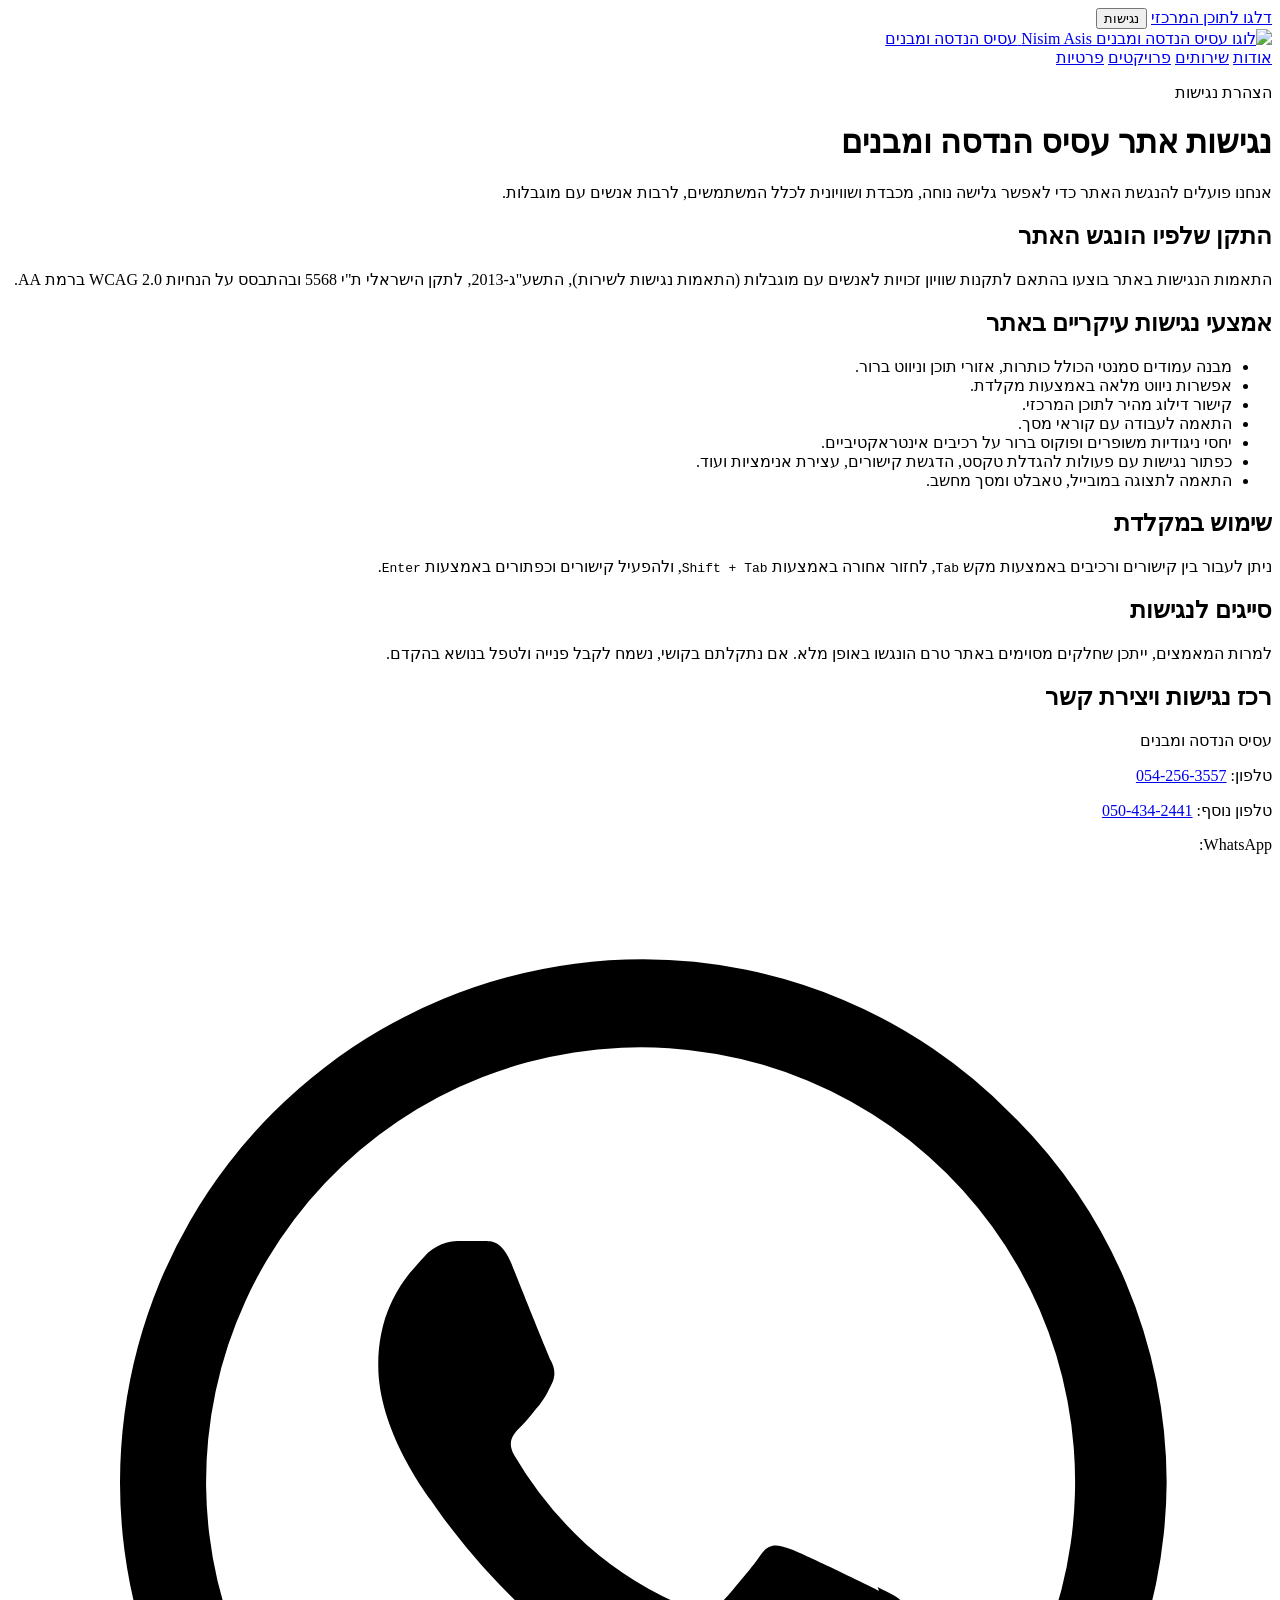
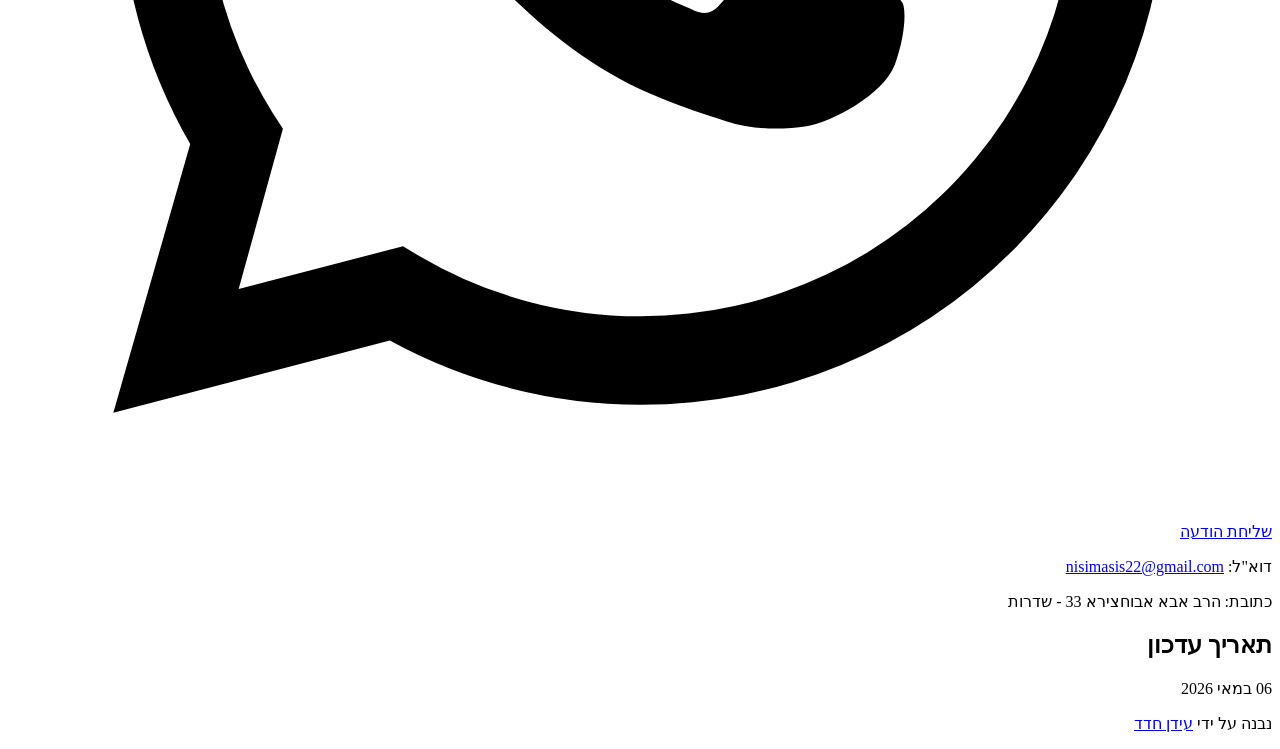
==== accessibility.html @ 6e7ffae8 "Add logo favicon for browser tabs and search results" ====
<!doctype html>
<html lang="he" dir="rtl">
  <head>
    <meta charset="UTF-8" />
    <link rel="icon" type="image/png" sizes="400x400" href="favicon.png" />
    <meta name="viewport" content="width=device-width, initial-scale=1.0" />
    <title>הצהרת נגישות | עסיס הנדסה ומבנים</title>
    <meta
      name="description"
      content="הצהרת הנגישות של אתר עסיס הנדסה ומבנים בהתאם לתקן הישראלי ת״י 5568 והנחיות WCAG."
    />
    <link rel="preconnect" href="https://fonts.googleapis.com" />
    <link rel="preconnect" href="https://fonts.gstatic.com" crossorigin />
    <link
      href="https://fonts.googleapis.com/css2?family=Heebo:wght@300;400;500;700;800&family=Manrope:wght@500;700;800&display=swap"
      rel="stylesheet"
    />
    <link rel="stylesheet" href="styles.css" />
    <script>
      if ("scrollRestoration" in history) {
        history.scrollRestoration = "manual";
      }
      window.scrollTo(0, 0);
    </script>
  </head>
  <body class="legal-page-body">
    <a class="skip-link" href="#main-content">דלגו לתוכן המרכזי</a>

    <button
      class="accessibility-toggle"
      id="accessibility-toggle"
      type="button"
      aria-haspopup="dialog"
      aria-controls="accessibility-panel"
      aria-expanded="false"
    >
      נגישות
    </button>

    <aside
      class="cookie-banner"
      id="cookie-banner"
      role="dialog"
      aria-modal="false"
      aria-labelledby="cookie-banner-title"
      hidden
    >
      <div class="cookie-banner__content">
        <p class="cookie-banner__eyebrow">Cookies</p>
        <h2 id="cookie-banner-title">האתר משתמש בקובצי Cookies</h2>
        <p>
          אנו משתמשים בקובצי Cookies לצורך תפעול תקין של האתר, שמירת העדפות
          משתמש והצגת רכיבים חיצוניים. המשך השימוש מחייב אישור.
        </p>
        <div class="cookie-banner__actions">
          <button class="button button--primary cookie-banner__button" id="cookie-accept" type="button">
            מאשר/ת Cookies
          </button>
          <a class="cookie-banner__link" href="privacy.html">למדיניות הפרטיות</a>
        </div>
      </div>
    </aside>

    <aside
      class="accessibility-panel"
      id="accessibility-panel"
      role="dialog"
      aria-modal="false"
      aria-labelledby="accessibility-title"
      hidden
    >
      <div class="accessibility-panel__header">
        <h2 id="accessibility-title">התאמות נגישות</h2>
        <button class="accessibility-panel__close" id="close-panel" type="button" aria-label="סגירת חלון נגישות">
          ×
        </button>
      </div>
      <p class="accessibility-panel__text">
        ניתן להתאים את התצוגה והקריאה באתר לפי הצורך.
      </p>
      <div class="accessibility-actions">
        <button type="button" data-action="increase-text">הגדלת טקסט</button>
        <button type="button" data-action="decrease-text">הקטנת טקסט</button>
        <button type="button" data-action="toggle-contrast">ניגודיות גבוהה</button>
        <button type="button" data-action="toggle-readable-font">פונט קריא</button>
        <button type="button" data-action="toggle-underline-links">הדגשת קישורים</button>
        <button type="button" data-action="toggle-stop-motion">עצירת אנימציות</button>
        <button type="button" data-action="reset-accessibility">איפוס</button>
      </div>
    </aside>

    <header class="site-header site-header--solid">
      <div class="container site-header__inner">
        <a class="brand" href="index.html">
          <img class="brand__logo" src="assets/logo.png" alt="לוגו עסיס הנדסה ומבנים" />
          <span>
            <span class="brand__eyebrow">Nisim Asis</span>
            <span class="brand__title">עסיס הנדסה ומבנים</span>
          </span>
        </a>
        <nav class="main-nav" aria-label="ניווט ראשי">
          <a href="index.html#about">אודות</a>
          <a href="index.html#services">שירותים</a>
          <a href="index.html#projects">פרויקטים</a>
          <a href="privacy.html">פרטיות</a>
        </nav>
      </div>
    </header>

    <main class="legal-page" id="main-content">
      <div class="container legal-page__inner">
        <p class="section-tag">הצהרת נגישות</p>
        <h1>נגישות אתר עסיס הנדסה ומבנים</h1>
        <p>
          אנחנו פועלים להנגשת האתר כדי לאפשר גלישה נוחה, מכבדת ושוויונית לכלל
          המשתמשים, לרבות אנשים עם מוגבלות.
        </p>

        <section>
          <h2>התקן שלפיו הונגש האתר</h2>
          <p>
            התאמות הנגישות באתר בוצעו בהתאם לתקנות שוויון זכויות לאנשים עם
            מוגבלות (התאמות נגישות לשירות), התשע"ג-2013, לתקן הישראלי ת"י 5568
            ובהתבסס על הנחיות WCAG 2.0 ברמת AA.
          </p>
        </section>

        <section>
          <h2>אמצעי נגישות עיקריים באתר</h2>
          <ul>
            <li>מבנה עמודים סמנטי הכולל כותרות, אזורי תוכן וניווט ברור.</li>
            <li>אפשרות ניווט מלאה באמצעות מקלדת.</li>
            <li>קישור דילוג מהיר לתוכן המרכזי.</li>
            <li>התאמה לעבודה עם קוראי מסך.</li>
            <li>יחסי ניגודיות משופרים ופוקוס ברור על רכיבים אינטראקטיביים.</li>
            <li>כפתור נגישות עם פעולות להגדלת טקסט, הדגשת קישורים, עצירת אנימציות ועוד.</li>
            <li>התאמה לתצוגה במובייל, טאבלט ומסך מחשב.</li>
          </ul>
        </section>

        <section>
          <h2>שימוש במקלדת</h2>
          <p>
            ניתן לעבור בין קישורים ורכיבים באמצעות מקש <kbd>Tab</kbd>, לחזור
            אחורה באמצעות <kbd>Shift + Tab</kbd>, ולהפעיל קישורים וכפתורים
            באמצעות <kbd>Enter</kbd>.
          </p>
        </section>

        <section>
          <h2>סייגים לנגישות</h2>
          <p>
            למרות המאמצים, ייתכן שחלקים מסוימים באתר טרם הונגשו באופן מלא. אם
            נתקלתם בקושי, נשמח לקבל פנייה ולטפל בנושא בהקדם.
          </p>
        </section>

        <section>
          <h2>רכז נגישות ויצירת קשר</h2>
          <p>עסיס הנדסה ומבנים</p>
          <p>טלפון: <a href="tel:0542563557">054-256-3557</a></p>
          <p>טלפון נוסף: <a href="tel:0504342441">050-434-2441</a></p>
          <p>
            WhatsApp:
            <a class="whatsapp-link" href="https://wa.me/972542563557" target="_blank" rel="noopener noreferrer">
              <span class="whatsapp-link__icon" aria-hidden="true">
                <svg viewBox="0 0 24 24" focusable="false">
                  <path d="M19.05 4.94A9.8 9.8 0 0 0 12.06 2a9.93 9.93 0 0 0-8.6 14.9L2 22l5.25-1.37a9.92 9.92 0 0 0 4.76 1.22h.01A9.99 9.99 0 0 0 22 11.93a9.83 9.83 0 0 0-2.95-6.99Zm-7.03 15.23h-.01a8.26 8.26 0 0 1-4.21-1.15l-.3-.18-3.12.81.84-3.04-.2-.31a8.25 8.25 0 1 1 7 3.87Zm4.52-6.18c-.25-.13-1.47-.72-1.7-.8s-.39-.12-.55.12-.64.8-.79.96-.29.19-.54.06a6.74 6.74 0 0 1-1.98-1.22 7.38 7.38 0 0 1-1.37-1.7c-.14-.25-.02-.39.11-.52.11-.11.25-.29.37-.43.12-.15.16-.25.24-.41.08-.17.04-.31-.02-.43s-.55-1.34-.75-1.84c-.2-.48-.41-.42-.55-.43h-.47c-.17 0-.43.06-.65.31s-.86.84-.86 2.05.88 2.39 1 2.56 1.72 2.62 4.18 3.68c.59.25 1.05.4 1.41.51.59.19 1.12.16 1.54.1.47-.07 1.47-.6 1.68-1.17.21-.58.21-1.08.14-1.18-.06-.1-.22-.16-.47-.29Z" />
                </svg>
              </span>
              <span>שליחת הודעה</span>
            </a>
          </p>
          <p>
            דוא"ל:
            <a href="mailto:nisimasis22@gmail.com">nisimasis22@gmail.com</a>
          </p>
          <p>כתובת: הרב אבא אבוחצירא 33 - שדרות</p>
        </section>

        <section>
          <h2>תאריך עדכון</h2>
          <p>06 במאי 2026</p>
        </section>
        <p class="site-credit">
          נבנה על ידי
          <a href="https://www.instagram.com/idan.hadad/" target="_blank" rel="noopener noreferrer">עידן חדד</a>
        </p>
      </div>
    </main>
    <script src="script.js" defer></script>
  </body>
</html>
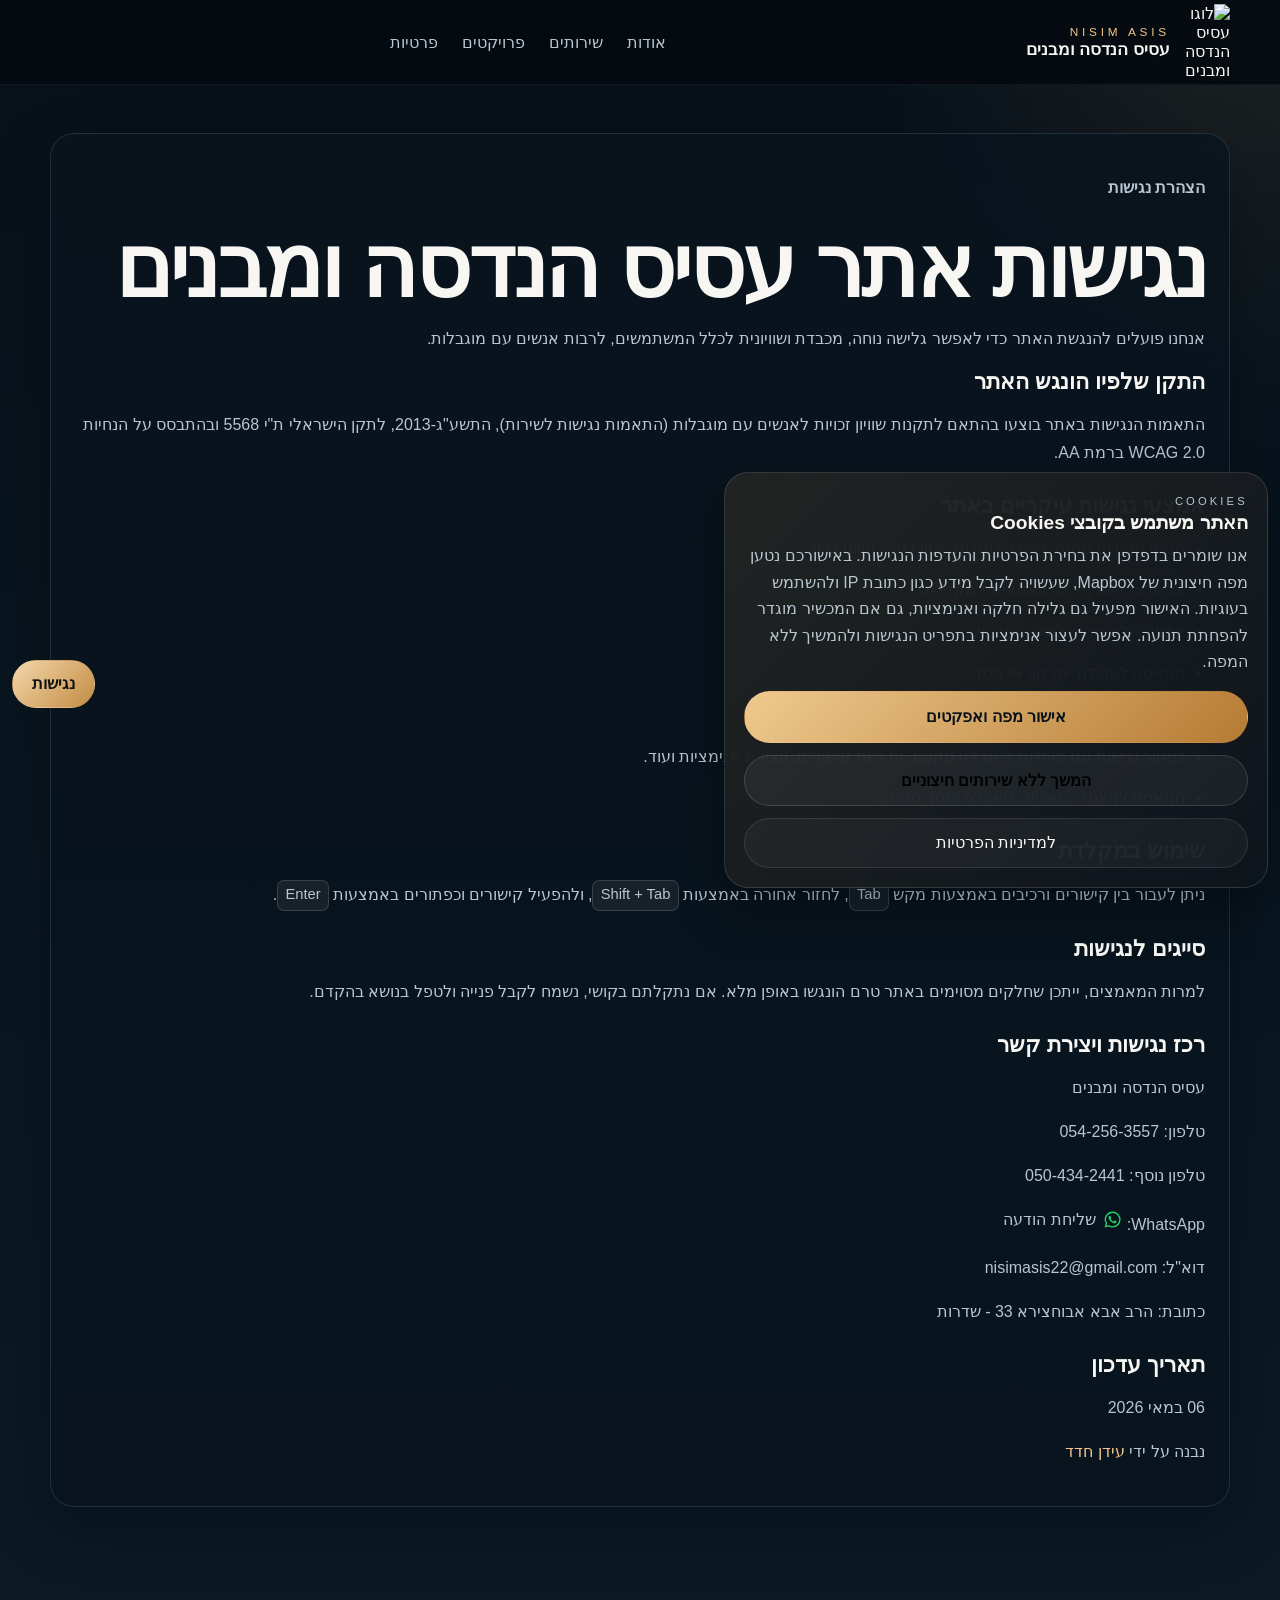
==== commit a0e69d7e: "Refine mobile layout, animations, and privacy consent" ====
--- a/accessibility.html
+++ b/accessibility.html
@@ -49,12 +49,17 @@
         <p class="cookie-banner__eyebrow">Cookies</p>
         <h2 id="cookie-banner-title">האתר משתמש בקובצי Cookies</h2>
         <p>
-          אנו משתמשים בקובצי Cookies לצורך תפעול תקין של האתר, שמירת העדפות
-          משתמש והצגת רכיבים חיצוניים. המשך השימוש מחייב אישור.
+          אנו שומרים בדפדפן את בחירת הפרטיות והעדפות הנגישות. באישורכם נטען
+          מפה חיצונית של Mapbox, שעשויה לקבל מידע כגון כתובת IP ולהשתמש בעוגיות.
+          האישור מפעיל גם גלילה חלקה ואנימציות, גם אם המכשיר מוגדר להפחתת תנועה.
+          אפשר לעצור אנימציות בתפריט הנגישות ולהמשיך ללא המפה.
         </p>
         <div class="cookie-banner__actions">
           <button class="button button--primary cookie-banner__button" id="cookie-accept" type="button">
-            מאשר/ת Cookies
+            אישור מפה ואפקטים
+          </button>
+          <button class="button button--ghost cookie-banner__button" id="cookie-reject" type="button">
+            המשך ללא שירותים חיצוניים
           </button>
           <a class="cookie-banner__link" href="privacy.html">למדיניות הפרטיות</a>
         </div>
@@ -86,6 +91,7 @@
         <button type="button" data-action="toggle-underline-links">הדגשת קישורים</button>
         <button type="button" data-action="toggle-stop-motion">עצירת אנימציות</button>
         <button type="button" data-action="reset-accessibility">איפוס</button>
+        <button type="button" data-cookie-settings>הגדרות פרטיות ועוגיות</button>
       </div>
     </aside>
 
--- a/styles.css
+++ b/styles.css
@@ -0,0 +1,1835 @@
+:root {
+  --bg: #071019;
+  --bg-deep: #03070c;
+  --surface: rgba(9, 20, 30, 0.82);
+  --surface-strong: rgba(10, 22, 33, 0.94);
+  --surface-soft: rgba(255, 255, 255, 0.05);
+  --line: rgba(181, 211, 232, 0.14);
+  --line-strong: rgba(255, 255, 255, 0.12);
+  --text: #f7f6f2;
+  --muted: #b9c6cf;
+  --accent: #d2a566;
+  --accent-strong: #f1c58c;
+  --accent-soft: rgba(210, 165, 102, 0.16);
+  --shadow: 0 22px 60px rgba(0, 0, 0, 0.28);
+  --radius-lg: 32px;
+  --radius-md: 22px;
+  --container: min(1180px, calc(100% - 1.5rem));
+  --font-size-base: 100%;
+  --header-height: 5.25rem;
+}
+
+*,
+*::before,
+*::after {
+  box-sizing: border-box;
+}
+
+html {
+  font-size: var(--font-size-base);
+  -webkit-text-size-adjust: 100%;
+}
+
+html.motion-enabled {
+  scroll-behavior: smooth;
+}
+
+section[id], main[id] {
+  scroll-margin-top: calc(var(--header-height) + 1rem);
+}
+
+body {
+  margin: 0;
+  min-height: 100vh;
+  overflow-x: hidden;
+  font-family: "Heebo", sans-serif;
+  color: var(--text);
+  background:
+    radial-gradient(circle at 18% 16%, rgba(241, 197, 140, 0.16), transparent 18rem),
+    radial-gradient(circle at 84% 10%, rgba(76, 126, 163, 0.18), transparent 20rem),
+    linear-gradient(180deg, #08131d 0%, #060d15 48%, #04090f 100%);
+  text-rendering: optimizeLegibility;
+  -webkit-font-smoothing: antialiased;
+  touch-action: manipulation;
+}
+
+body.nav-open {
+  overflow: hidden;
+}
+
+body.cookie-banner-open .accessibility-toggle {
+  bottom: 12rem;
+}
+
+body.accessibility-high-contrast {
+  --surface: rgba(0, 0, 0, 0.98);
+  --surface-strong: rgba(0, 0, 0, 0.98);
+  --surface-soft: rgba(255, 255, 255, 0.08);
+  --line: rgba(255, 255, 255, 0.34);
+  --line-strong: rgba(255, 255, 255, 0.5);
+  --text: #fff;
+  --muted: #fff;
+  --accent: #ffd84d;
+  --accent-strong: #ffe992;
+  background: #000;
+}
+
+body.accessibility-readable-font {
+  font-family: Arial, sans-serif;
+}
+
+body.accessibility-underline-links a {
+  text-decoration: underline !important;
+}
+
+body.accessibility-stop-motion *,
+body.accessibility-stop-motion *::before,
+body.accessibility-stop-motion *::after {
+  animation: none !important;
+  transition: none !important;
+  scroll-behavior: auto !important;
+}
+
+a {
+  color: inherit;
+  text-decoration: none;
+}
+
+button,
+input,
+textarea,
+select {
+  font: inherit;
+}
+
+img {
+  max-width: 100%;
+}
+
+kbd {
+  display: inline-block;
+  padding: 0.1rem 0.45rem;
+  border-radius: 0.45rem;
+  border: 1px solid rgba(255, 255, 255, 0.14);
+  background: rgba(255, 255, 255, 0.06);
+  font-family: "Manrope", sans-serif;
+  font-size: 0.92em;
+}
+
+a:focus-visible,
+button:focus-visible {
+  outline: 3px solid var(--accent);
+  outline-offset: 4px;
+}
+
+.container {
+  width: var(--container);
+  margin: 0 auto;
+}
+
+.skip-link {
+  position: absolute;
+  top: 1rem;
+  right: 1rem;
+  z-index: 70;
+  padding: 0.65rem 1rem;
+  border-radius: 999px;
+  color: #000;
+  background: #fff;
+  transform: translateY(-200%);
+}
+
+.skip-link:focus {
+  transform: translateY(0);
+}
+
+.intro-screen {
+  position: fixed;
+  inset: 0;
+  z-index: 60;
+  display: grid;
+  place-items: center;
+  padding: 1.5rem;
+  background:
+    radial-gradient(circle at center, rgba(210, 165, 102, 0.18), transparent 18rem),
+    linear-gradient(180deg, rgba(2, 6, 10, 0.92), rgba(2, 6, 10, 1));
+  transition: opacity 0.28s ease, visibility 0.28s ease;
+}
+
+.intro-screen.is-hidden {
+  opacity: 0;
+  visibility: hidden;
+}
+
+.intro-screen__content {
+  text-align: center;
+}
+
+.intro-screen__logo {
+  width: min(10rem, 34vw);
+  margin-bottom: 1rem;
+}
+
+.intro-screen__eyebrow,
+.brand__eyebrow,
+.section-tag,
+.cinematic-card__label,
+.about__panel-label {
+  display: inline-block;
+  font-family: "Manrope", sans-serif;
+  font-size: 0.74rem;
+  letter-spacing: 0.32em;
+  text-transform: uppercase;
+  color: var(--accent-strong);
+}
+
+.section-tag,
+.about .section-tag,
+.about__panel-label,
+.about .about__panel-label,
+.cinematic-card__label {
+  font-family: "Heebo", sans-serif;
+  font-size: clamp(1.35rem, 2.4vw, 1.8rem);
+  font-weight: 700;
+  line-height: 1.3;
+  letter-spacing: normal;
+}
+
+.intro-screen__title {
+  margin: 1rem 0 0.45rem;
+  font-size: clamp(2.8rem, 12vw, 5.6rem);
+  line-height: 0.92;
+}
+
+.intro-screen__subtitle {
+  margin: 0;
+  color: var(--muted);
+}
+
+.site-shell {
+  position: relative;
+  isolation: isolate;
+  opacity: 0;
+  transition: opacity 0.28s ease;
+}
+
+.site-shell::before,
+.site-shell::after {
+  content: "";
+  position: absolute;
+  pointer-events: none;
+  z-index: -1;
+}
+
+.site-shell::before {
+  inset: 0 auto auto 0;
+  width: min(42rem, 72vw);
+  height: 42rem;
+  background: radial-gradient(circle, rgba(210, 165, 102, 0.08), transparent 68%);
+}
+
+.site-shell::after {
+  top: 30rem;
+  left: 0;
+  right: 0;
+  height: 42rem;
+  background: linear-gradient(180deg, transparent, rgba(255, 255, 255, 0.02), transparent);
+}
+
+.site-shell.is-ready {
+  opacity: 1;
+}
+
+.site-header {
+  position: sticky;
+  top: 0;
+  z-index: 40;
+  min-height: var(--header-height);
+  background: rgba(4, 10, 15, 0.88);
+  border-bottom: 1px solid rgba(255, 255, 255, 0.05);
+}
+
+.site-header__inner {
+  display: grid;
+  grid-template-columns: minmax(0, 1fr) auto auto;
+  align-items: center;
+  gap: 0.75rem;
+  min-height: var(--header-height);
+}
+
+.brand {
+  display: inline-flex;
+  align-items: center;
+  gap: 0.75rem;
+  min-width: 0;
+}
+
+.brand__logo {
+  width: 3rem;
+  height: auto;
+  flex-shrink: 0;
+}
+
+.brand span {
+  display: block;
+  min-width: 0;
+}
+
+.brand__title {
+  display: block;
+  font-size: 1.05rem;
+  font-weight: 800;
+  white-space: nowrap;
+  overflow: hidden;
+  text-overflow: ellipsis;
+}
+
+.main-nav {
+  position: fixed;
+  inset: var(--header-height) 0 auto 0;
+  display: grid;
+  gap: 0.5rem;
+  padding: 1rem 0.75rem 1.25rem;
+  background: rgba(3, 8, 13, 0.96);
+  border-bottom: 1px solid rgba(255, 255, 255, 0.08);
+  opacity: 0;
+  visibility: hidden;
+  transform: translateY(-0.75rem);
+  transition: opacity 0.22s ease, transform 0.22s ease, visibility 0.22s ease;
+}
+
+.main-nav.is-open {
+  opacity: 1;
+  visibility: visible;
+  transform: translateY(0);
+}
+
+.main-nav a,
+.footer-nav a {
+  color: var(--muted);
+}
+
+.main-nav a {
+  padding: 0.95rem 1rem;
+  border-radius: 16px;
+  background: rgba(255, 255, 255, 0.03);
+  border: 1px solid rgba(255, 255, 255, 0.05);
+}
+
+.nav-toggle,
+.call-chip,
+.button,
+.accessibility-toggle,
+.accessibility-actions button {
+  border-radius: 999px;
+  border: 1px solid transparent;
+}
+
+.nav-toggle {
+  display: inline-flex;
+  align-items: center;
+  justify-content: center;
+  width: 2.85rem;
+  height: 2.85rem;
+  padding: 0;
+  background: rgba(255, 255, 255, 0.05);
+  border-color: rgba(255, 255, 255, 0.08);
+  color: var(--text);
+}
+
+.nav-toggle__lines,
+.nav-toggle__lines::before,
+.nav-toggle__lines::after {
+  display: block;
+  width: 1rem;
+  height: 2px;
+  border-radius: 999px;
+  background: currentColor;
+  transition: transform 0.2s ease, opacity 0.2s ease;
+  content: "";
+}
+
+.nav-toggle__lines {
+  position: relative;
+}
+
+.nav-toggle__lines::before {
+  position: absolute;
+  transform: translateY(-0.35rem);
+}
+
+.nav-toggle__lines::after {
+  position: absolute;
+  transform: translateY(0.35rem);
+}
+
+.nav-toggle[aria-expanded="true"] .nav-toggle__lines {
+  background: transparent;
+}
+
+.nav-toggle[aria-expanded="true"] .nav-toggle__lines::before {
+  transform: rotate(45deg);
+}
+
+.nav-toggle[aria-expanded="true"] .nav-toggle__lines::after {
+  transform: rotate(-45deg);
+}
+
+.call-chip {
+  display: inline-flex;
+  align-items: center;
+  justify-content: center;
+  min-height: 2.85rem;
+  padding: 0.78rem 1rem;
+  background: rgba(255, 255, 255, 0.06);
+  border-color: rgba(255, 255, 255, 0.1);
+  font-weight: 700;
+  white-space: nowrap;
+}
+
+.call-chip__icon {
+  display: none;
+}
+
+.hero {
+  position: relative;
+  padding: clamp(1.5rem, 4vw, 2.75rem) 0 2.5rem;
+  overflow: clip;
+}
+
+.hero__backdrop,
+.hero__ambient {
+  position: absolute;
+  inset: 0;
+  pointer-events: none;
+}
+
+.hero__backdrop {
+  background:
+    linear-gradient(90deg, rgba(3, 9, 14, 0.94) 6%, rgba(3, 9, 14, 0.72) 46%, rgba(3, 9, 14, 0.92) 100%),
+    url("assets/banner-web1.png") center/cover no-repeat;
+  transform: scale(1.02);
+}
+
+.hero__ambient {
+  background:
+    radial-gradient(circle at 18% 28%, rgba(210, 165, 102, 0.22), transparent 18rem),
+    radial-gradient(circle at 74% 24%, rgba(87, 143, 182, 0.16), transparent 20rem);
+  opacity: 0.9;
+}
+
+.hero__grid,
+.about__grid,
+.contact__grid {
+  position: relative;
+  display: grid;
+  grid-template-columns: 1fr;
+  gap: 1rem;
+  align-items: center;
+}
+
+.hero__content,
+.hero__card,
+.hero__figure {
+  position: relative;
+  z-index: 1;
+}
+
+.hero__content {
+  padding-top: 0.5rem;
+}
+
+.hero h1,
+.section-heading h2,
+.about h2,
+.contact h2,
+.legal-page h1 {
+  margin: 0.5rem 0 1rem;
+  font-size: clamp(2.45rem, 8.2vw, 5.4rem);
+  line-height: 0.96;
+  letter-spacing: -0.03em;
+}
+
+.hero h1 span {
+  display: block;
+  color: var(--accent-strong);
+}
+
+.hero__lead,
+.about p,
+.contact p,
+.service-card p,
+.timeline__item p,
+.cinematic-card p,
+.legal-page p,
+.legal-page li {
+  color: var(--muted);
+  line-height: 1.75;
+  font-size: 1rem;
+}
+
+.hero__actions {
+  display: grid;
+  grid-template-columns: 1fr;
+  gap: 0.75rem;
+  margin: 2rem 0 1.4rem;
+}
+
+.button {
+  display: inline-flex;
+  align-items: center;
+  justify-content: center;
+  width: 100%;
+  min-height: 3.25rem;
+  padding: 0.95rem 1.45rem;
+  font-weight: 700;
+}
+
+.button--primary {
+  color: #081117;
+  background: linear-gradient(135deg, #efc98e, #b57b33);
+}
+
+.button--ghost {
+  background: rgba(255, 255, 255, 0.05);
+  border-color: rgba(255, 255, 255, 0.14);
+}
+
+.hero__highlights {
+  display: grid;
+  grid-template-columns: 1fr;
+  gap: 0.75rem;
+  margin: 0;
+  padding: 0;
+  list-style: none;
+}
+
+.hero__highlights li {
+  padding: 1rem;
+  border-radius: 18px;
+  background: linear-gradient(180deg, rgba(255, 255, 255, 0.06), rgba(255, 255, 255, 0.03));
+  border: 1px solid rgba(255, 255, 255, 0.08);
+  color: #deebf2;
+  box-shadow: inset 0 1px 0 rgba(255, 255, 255, 0.04);
+}
+
+.cinematic-card,
+.service-card,
+.about__panel,
+.timeline__item,
+.contact-card,
+.legal-page__inner,
+.accessibility-panel {
+  background: var(--surface);
+  border: 1px solid var(--line);
+  box-shadow: var(--shadow);
+}
+
+.cinematic-card,
+.service-card,
+.about__panel,
+.timeline__item,
+.contact-card {
+  contain: paint;
+}
+
+.cinematic-card {
+  position: relative;
+  padding: 1.4rem;
+  border-radius: var(--radius-lg);
+  overflow: hidden;
+  background:
+    linear-gradient(160deg, rgba(255, 255, 255, 0.07), rgba(255, 255, 255, 0.02) 48%, rgba(0, 0, 0, 0.08)),
+    var(--surface-strong);
+}
+
+.cinematic-card::after {
+  content: "";
+  position: absolute;
+  inset: auto 1.4rem 1.4rem auto;
+  width: 6rem;
+  height: 6rem;
+  border-radius: 50%;
+  background: radial-gradient(circle, rgba(210, 165, 102, 0.14), transparent 70%);
+  pointer-events: none;
+}
+
+.cinematic-card__line {
+  position: absolute;
+  inset: 0 auto auto 0;
+  width: 100%;
+  height: 1px;
+  background: linear-gradient(90deg, transparent, rgba(255, 255, 255, 0.55), transparent);
+}
+
+.cinematic-card h2 {
+  margin: 0.35rem 0 0.75rem;
+  font-size: 1.7rem;
+}
+
+.stats-grid {
+  display: grid;
+  gap: 0.8rem;
+  margin-top: 1.1rem;
+}
+
+.stats-grid article {
+  padding: 1rem;
+  border-radius: 18px;
+  background: rgba(255, 255, 255, 0.045);
+  border: 1px solid rgba(255, 255, 255, 0.05);
+}
+
+.stats-grid strong {
+  display: block;
+  margin-bottom: 0.35rem;
+  font-size: 1.05rem;
+}
+
+.stats-grid span {
+  color: var(--muted);
+}
+
+.hero__figure {
+  display: flex;
+  justify-content: center;
+}
+
+.hero__figure-frame {
+  position: relative;
+  width: 100%;
+  aspect-ratio: 16 / 9;
+  padding: 0;
+  overflow: hidden;
+  border-radius: 2rem;
+  background:
+    linear-gradient(180deg, rgba(255, 255, 255, 0.09), rgba(255, 255, 255, 0.02)),
+    rgba(8, 20, 29, 0.76);
+  border: 1px solid var(--line-strong);
+  box-shadow: 0 24px 60px rgba(0, 0, 0, 0.26);
+}
+
+.hero__figure-frame::before {
+  content: "";
+  position: absolute;
+  inset: 0;
+  background:
+    linear-gradient(135deg, rgba(241, 197, 140, 0.12), transparent 44%),
+    linear-gradient(180deg, transparent 52%, rgba(3, 8, 13, 0.4));
+  pointer-events: none;
+}
+
+.hero__figure-frame img {
+  position: relative;
+  z-index: 1;
+  display: block;
+  width: 100%;
+  height: 100%;
+  object-fit: cover;
+  object-position: center 48%;
+}
+
+.hero__figure-caption {
+  position: absolute;
+  right: 1rem;
+  bottom: 1rem;
+  z-index: 2;
+  display: grid;
+  gap: 0.15rem;
+  padding: 0.8rem 0.95rem;
+  border-radius: 1rem;
+  background: rgba(4, 10, 15, 0.62);
+  border: 1px solid rgba(255, 255, 255, 0.08);
+}
+
+.hero__figure-caption span {
+  font-family: "Manrope", sans-serif;
+  font-size: 0.76rem;
+  letter-spacing: 0.18em;
+  text-transform: uppercase;
+  color: var(--accent-strong);
+}
+
+.hero__figure-caption strong {
+  color: rgba(255, 255, 255, 0.8);
+  font-size: 0.94rem;
+}
+
+.section {
+  padding: 3rem 0;
+  content-visibility: auto;
+  contain-intrinsic-size: 1px 840px;
+}
+
+.section--muted {
+  background: linear-gradient(180deg, transparent, rgba(255, 255, 255, 0.025), transparent);
+}
+
+.section--accent {
+  padding-bottom: 4.25rem;
+}
+
+.section-heading {
+  max-width: 48rem;
+  margin-bottom: 1.5rem;
+}
+
+.projects__grid {
+  display: grid;
+  grid-template-columns: 1fr;
+  gap: 1rem;
+  align-items: stretch;
+}
+
+.projects__content,
+.projects__panel {
+  position: relative;
+}
+
+.projects__panel {
+  padding: 1.35rem;
+  border-radius: var(--radius-lg);
+  background:
+    linear-gradient(180deg, rgba(255, 255, 255, 0.05), rgba(255, 255, 255, 0.025)),
+    var(--surface);
+  border: 1px solid var(--line);
+  box-shadow: var(--shadow);
+}
+
+.projects__panel-head {
+  display: flex;
+  align-items: center;
+  justify-content: space-between;
+  gap: 1rem;
+  margin-bottom: 1rem;
+}
+
+.projects__meta {
+  margin: 0;
+  color: var(--muted);
+  font-size: 0.95rem;
+}
+
+.projects-map-shell {
+  position: relative;
+  overflow: hidden;
+  min-height: 21rem;
+  border-radius: 24px;
+  background:
+    radial-gradient(circle at top right, rgba(210, 165, 102, 0.14), transparent 30%),
+    linear-gradient(180deg, rgba(5, 12, 19, 0.96), rgba(8, 18, 28, 0.92));
+  border: 1px solid rgba(255, 255, 255, 0.08);
+}
+
+.projects-map-shell > .projects-map {
+  position: absolute;
+  inset: 0;
+}
+
+.projects-map .mapboxgl-popup-content {
+  background: #fff;
+  color: #071019;
+  font-family: "Heebo", sans-serif;
+  font-size: 1rem;
+  line-height: 1.6;
+  direction: rtl;
+  text-align: right;
+  padding: 1.25rem 1.5rem 1rem;
+}
+
+.projects-map .mapboxgl-popup-close-button {
+  color: #071019;
+}
+
+.projects-map__placeholder {
+  position: absolute;
+  inset: 0;
+  display: grid;
+  place-items: center;
+  padding: 1.5rem;
+  text-align: center;
+  color: var(--text);
+  background:
+    linear-gradient(180deg, rgba(3, 9, 14, 0.4), rgba(3, 9, 14, 0.68)),
+    radial-gradient(circle at center, rgba(210, 165, 102, 0.12), transparent 44%);
+}
+
+.projects-map-shell.is-active .projects-map__placeholder {
+  opacity: 0;
+  visibility: hidden;
+  transition: opacity 0.24s ease, visibility 0.24s ease;
+}
+
+.cards-grid,
+.timeline {
+  display: grid;
+  grid-template-columns: 1fr;
+  gap: 1rem;
+}
+
+.service-card,
+.timeline__item {
+  position: relative;
+  padding: 1.5rem;
+  border-radius: var(--radius-md);
+}
+
+.service-card {
+  background:
+    linear-gradient(180deg, rgba(255, 255, 255, 0.05), rgba(255, 255, 255, 0.025)),
+    var(--surface);
+}
+
+.service-card__index {
+  margin: 0 0 1rem;
+  font-family: "Manrope", sans-serif;
+  color: rgba(241, 197, 140, 0.86);
+  letter-spacing: 0.18em;
+}
+
+.service-card h3,
+.timeline__item h3,
+.legal-page h2 {
+  margin: 0 0 0.8rem;
+  font-size: 1.35rem;
+}
+
+.about__panel {
+  padding: 1.5rem;
+  border-radius: var(--radius-lg);
+  overflow: hidden;
+}
+
+.about__panel-image {
+  width: 100%;
+  height: 10rem;
+  margin: 0.8rem 0 1rem;
+  object-fit: cover;
+  border-radius: 18px;
+  opacity: 0.84;
+}
+
+.about__panel ul,
+.legal-page ul {
+  margin: 1rem 0 0;
+  padding-right: 1.25rem;
+}
+
+.about__quote {
+  margin-top: 1.4rem;
+  padding: 1.1rem 1.2rem;
+  border-right: 2px solid rgba(241, 197, 140, 0.6);
+  border-radius: 0 1rem 1rem 0;
+  background: rgba(255, 255, 255, 0.04);
+}
+
+.about__quote p,
+.about__panel li,
+.legal-page li {
+  margin-bottom: 0.85rem;
+}
+
+.about__quote p {
+  margin: 0;
+  color: #edf2f6;
+}
+
+.timeline__item span {
+  display: inline-flex;
+  align-items: center;
+  justify-content: center;
+  width: 3rem;
+  height: 3rem;
+  margin-bottom: 1rem;
+  border-radius: 50%;
+  background: var(--accent-soft);
+  color: var(--accent-strong);
+  font-family: "Manrope", sans-serif;
+  font-weight: 800;
+}
+
+.contact-card {
+  display: grid;
+  justify-items: center;
+  gap: 0.8rem;
+  width: 100%;
+  max-width: 42rem;
+  margin-inline: auto;
+  padding: clamp(1.5rem, 5vw, 3.5rem);
+  text-align: center;
+  border-radius: var(--radius-lg);
+  background:
+    linear-gradient(135deg, rgba(241, 197, 140, 0.14), rgba(255, 255, 255, 0.02)),
+    rgba(11, 27, 39, 0.88);
+}
+
+.contact-card h2 {
+  margin: 0 0 0.5rem;
+  padding-bottom: 1.25rem;
+  border-bottom: 1px solid var(--line);
+  width: 100%;
+  font-size: clamp(2.45rem, 7vw, 4rem);
+  line-height: 1.1;
+  color: var(--accent-strong);
+}
+
+.contact-card a {
+  font-size: clamp(1.5rem, 5vw, 2rem);
+  font-weight: 700;
+  overflow-wrap: anywhere;
+}
+
+.contact-card a[href^="tel:"] {
+  direction: ltr;
+}
+
+.whatsapp-link {
+  display: inline-flex;
+  align-items: center;
+  gap: 0.45rem;
+}
+
+.whatsapp-link__icon {
+  display: inline-flex;
+  align-items: center;
+  justify-content: center;
+  width: 1.2rem;
+  height: 1.2rem;
+  color: #25d366;
+  flex-shrink: 0;
+}
+
+.whatsapp-link__icon svg {
+  display: block;
+  width: 100%;
+  height: 100%;
+  fill: currentColor;
+}
+
+.site-footer {
+  padding: 1.4rem 0 2.4rem;
+  border-top: 1px solid rgba(255, 255, 255, 0.08);
+  content-visibility: auto;
+  contain-intrinsic-size: 1px 180px;
+}
+
+.site-footer__inner {
+  display: flex;
+  flex-direction: column;
+  align-items: flex-start;
+  justify-content: space-between;
+  gap: 1rem;
+}
+
+.site-footer__brand {
+  margin: 0 0 0.25rem;
+  font-size: 1.1rem;
+  font-weight: 700;
+}
+
+.site-footer p {
+  margin: 0;
+  color: var(--muted);
+}
+
+.site-credit {
+  margin-top: 0.9rem !important;
+  font-size: 0.95rem;
+  color: var(--muted);
+}
+
+.site-credit a {
+  color: var(--accent-strong);
+}
+
+.footer-nav {
+  display: grid;
+  grid-template-columns: 1fr;
+  gap: 0.75rem;
+  width: 100%;
+}
+
+.cookie-banner {
+  position: fixed;
+  right: 0.75rem;
+  left: 0.75rem;
+  bottom: 0.75rem;
+  z-index: 55;
+}
+
+.cookie-banner__content {
+  max-height: calc(100dvh - 1.5rem);
+  overflow-y: auto;
+  padding: 1.2rem;
+  border-radius: 24px;
+  background:
+    linear-gradient(135deg, rgba(241, 197, 140, 0.12), rgba(255, 255, 255, 0.03)),
+    rgba(6, 14, 21, 0.97);
+  border: 1px solid rgba(255, 255, 255, 0.12);
+  box-shadow: 0 20px 50px rgba(0, 0, 0, 0.34);
+}
+
+.cookie-banner__eyebrow {
+  margin: 0 0 0.45rem;
+  font-family: "Manrope", sans-serif;
+  font-size: 0.7rem;
+  letter-spacing: 0.28em;
+  text-transform: uppercase;
+  color: var(--accent-strong);
+}
+
+.cookie-banner h2 {
+  margin: 0 0 0.6rem;
+  font-size: 1.2rem;
+}
+
+.cookie-banner p {
+  margin: 0;
+  color: var(--muted);
+  line-height: 1.65;
+}
+
+.cookie-banner__actions {
+  display: grid;
+  grid-template-columns: 1fr;
+  gap: 0.75rem;
+  margin-top: 1rem;
+}
+
+.cookie-banner__button {
+  min-height: 3rem;
+}
+
+.cookie-settings-link {
+  padding: 0;
+  border: 0;
+  background: transparent;
+  color: var(--muted);
+  text-align: start;
+  cursor: pointer;
+}
+
+.cookie-banner__link {
+  display: inline-flex;
+  align-items: center;
+  justify-content: center;
+  min-height: 3rem;
+  padding: 0.9rem 1.2rem;
+  border-radius: 999px;
+  border: 1px solid rgba(255, 255, 255, 0.1);
+  background: rgba(255, 255, 255, 0.04);
+}
+
+.accessibility-toggle {
+  position: fixed;
+  left: 0.75rem;
+  bottom: 0.75rem;
+  z-index: 45;
+  min-height: 2.9rem;
+  padding: 0.85rem 1.2rem;
+  background: linear-gradient(135deg, #f3d7ab, #c28c43);
+  color: #111;
+  font-weight: 800;
+}
+
+.accessibility-panel {
+  position: fixed;
+  left: 0.75rem;
+  right: 0.75rem;
+  bottom: 4.8rem;
+  z-index: 46;
+  width: auto;
+  padding: 1.1rem;
+  border-radius: 24px;
+}
+
+.accessibility-panel__header {
+  display: flex;
+  align-items: center;
+  justify-content: space-between;
+  gap: 1rem;
+}
+
+.accessibility-panel__header h2 {
+  margin: 0;
+  font-size: 1.2rem;
+}
+
+.accessibility-panel__close {
+  width: 2.2rem;
+  height: 2.2rem;
+  border-radius: 50%;
+  border: 1px solid var(--line);
+  background: transparent;
+  color: var(--text);
+}
+
+.accessibility-panel__text {
+  margin: 0.7rem 0 1rem;
+  color: var(--muted);
+}
+
+.accessibility-actions {
+  display: grid;
+  grid-template-columns: 1fr;
+  gap: 0.7rem;
+}
+
+.accessibility-actions button {
+  padding: 0.8rem 0.9rem;
+  background: rgba(255, 255, 255, 0.05);
+  border-color: rgba(255, 255, 255, 0.1);
+  color: var(--text);
+}
+
+.accessibility-panel__link {
+  display: inline-block;
+  margin-top: 1rem;
+  color: var(--accent-strong);
+}
+
+.legal-page-body {
+  background:
+    radial-gradient(circle at top right, rgba(199, 155, 87, 0.12), transparent 20%),
+    linear-gradient(180deg, #07111a, #0b1a25);
+}
+
+.legal-page {
+  padding: 3rem 0 6rem;
+}
+
+.legal-page__inner {
+  padding: 1.5rem;
+  border-radius: 24px;
+}
+
+.legal-page section + section {
+  margin-top: 1.6rem;
+}
+
+[data-reveal] {
+  opacity: 1;
+  transform: none;
+}
+
+@media all {
+  html.motion-enabled [data-reveal] {
+    opacity: 0;
+    transform: translateY(1.25rem);
+    transition: opacity 0.55s ease, transform 0.55s ease;
+    will-change: opacity, transform;
+  }
+
+  html.motion-enabled [data-reveal].is-visible {
+    opacity: 1;
+    transform: translateY(0);
+  }
+
+  html.motion-enabled [data-reveal="delay-1"] {
+    transition-delay: 0.08s;
+  }
+
+  html.motion-enabled [data-reveal="delay-2"] {
+    transition-delay: 0.16s;
+  }
+}
+
+/* Touch screens use visible entrance effects and an ambient hero glow. */
+@media (max-width: 959px) {
+  html.motion-enabled [data-reveal] {
+    transform: translateY(0.875rem);
+    transition-duration: 0.5s;
+    transition-timing-function: cubic-bezier(0.22, 1, 0.36, 1);
+    will-change: auto;
+  }
+
+  html.motion-enabled [data-reveal="delay-1"] {
+    transition-delay: 0s;
+  }
+
+  html.motion-enabled [data-reveal="delay-2"] {
+    transition-delay: 0s;
+  }
+
+  html.motion-enabled .service-card[data-reveal],
+  html.motion-enabled .timeline__item[data-reveal] {
+    transform: translateY(0.875rem);
+  }
+
+  html.motion-enabled [data-reveal].is-visible {
+    transform: none;
+  }
+
+  html.motion-enabled .site-shell.is-ready .hero__ambient {
+    animation: mobile-hero-glow 7s ease-in-out infinite alternate;
+  }
+
+  .hero:not(.is-in-view) .hero__ambient {
+    animation-play-state: paused !important;
+  }
+
+  @keyframes mobile-hero-glow {
+    from {
+      opacity: 0.55;
+    }
+    to {
+      opacity: 1;
+    }
+  }
+
+  html.motion-enabled .hero__card.is-visible .cinematic-card__line {
+    height: 2px;
+    background: linear-gradient(90deg, transparent, var(--accent-strong), transparent);
+    transform-origin: right center;
+    animation: mobile-accent-enter 0.6s ease-out 0.15s both;
+  }
+
+  html.motion-enabled .button,
+  html.motion-enabled .call-chip,
+  html.motion-enabled .nav-toggle {
+    transition: transform 0.14s ease-out;
+  }
+
+  html.motion-enabled .button:active,
+  html.motion-enabled .call-chip:active,
+  html.motion-enabled .nav-toggle:active {
+    transform: scale(0.97);
+  }
+
+  @keyframes mobile-accent-enter {
+    from {
+      opacity: 0;
+      transform: scaleX(0.15);
+    }
+    to {
+      opacity: 1;
+      transform: scaleX(1);
+    }
+  }
+}
+
+
+@media (min-width: 720px) {
+  .container {
+    width: min(1180px, calc(100% - 2rem));
+  }
+
+  .hero__actions {
+    grid-template-columns: repeat(2, minmax(0, 1fr));
+  }
+
+  .hero__highlights,
+  .accessibility-actions {
+    grid-template-columns: repeat(2, minmax(0, 1fr));
+  }
+
+  .footer-nav {
+    grid-template-columns: repeat(2, auto);
+    width: auto;
+  }
+
+  .cookie-banner {
+    left: auto;
+    width: min(34rem, calc(100% - 1.5rem));
+  }
+
+  .cookie-banner__actions {
+    grid-template-columns: 1fr;
+    align-items: center;
+  }
+}
+
+@media (min-width: 960px) {
+  .site-header__inner {
+    display: flex;
+    gap: 1.25rem;
+  }
+
+  .nav-toggle {
+    display: none;
+  }
+
+  .main-nav {
+    position: static;
+    inset: auto;
+    display: flex;
+    flex: 1;
+    justify-content: center;
+    align-items: center;
+    gap: 1.5rem;
+    padding: 0;
+    background: transparent;
+    border: 0;
+    opacity: 1;
+    visibility: visible;
+    transform: none;
+  }
+
+  .main-nav a {
+    padding: 0;
+    background: transparent;
+    border: 0;
+  }
+
+  .hero {
+    min-height: min(58rem, 100vh);
+    display: flex;
+    align-items: center;
+    padding: 2rem 0 3rem;
+  }
+
+  .hero__grid {
+    grid-template-columns: minmax(0, 1.08fr) minmax(21rem, 0.78fr);
+    gap: 1.5rem 2rem;
+    direction: ltr;
+  }
+
+  .hero__grid > * {
+    direction: rtl;
+  }
+
+  .hero__content {
+    padding: 2rem 0;
+  }
+
+  .hero__card {
+    align-self: center;
+  }
+
+  .hero__figure {
+    grid-column: 1 / -1;
+    align-self: start;
+  }
+
+  .hero__figure-frame {
+    aspect-ratio: 21 / 9;
+  }
+
+  .hero__highlights {
+    grid-template-columns: repeat(3, minmax(0, 1fr));
+  }
+
+  .about__grid,
+  .projects__grid {
+    grid-template-columns: minmax(0, 1.05fr) minmax(0, 0.95fr);
+    gap: 2rem;
+  }
+
+  .cards-grid,
+  .timeline {
+    grid-template-columns: repeat(3, minmax(0, 1fr));
+  }
+
+  .site-footer__inner {
+    flex-direction: row;
+    align-items: center;
+  }
+
+  .footer-nav {
+    grid-template-columns: repeat(4, auto);
+  }
+
+  .accessibility-panel {
+    right: auto;
+    width: min(24rem, calc(100% - 2rem));
+  }
+}
+
+@media (max-width: 479px) {
+  :root {
+    --container: calc(100% - 1rem);
+  }
+
+  .brand__eyebrow {
+    font-size: 0.66rem;
+    letter-spacing: 0.24em;
+  }
+
+  .brand__title {
+    font-size: 0.97rem;
+  }
+
+  .call-chip {
+    padding-inline: 0.85rem;
+    font-size: 0.92rem;
+  }
+
+  .hero h1 {
+    font-size: clamp(2.1rem, 11vw, 3.2rem);
+  }
+
+  .hero__figure-frame {
+    border-radius: 1.25rem;
+  }
+
+  .accessibility-toggle {
+    left: 0.5rem;
+    bottom: 0.5rem;
+    padding: 0.78rem 1rem;
+  }
+}
+
+/* Mobile composition: compact header, readable text, and bounded touch panels. */
+@media (max-width: 959px) {
+  :root {
+    --header-height: 4.75rem;
+    --container: calc(100% - 2rem);
+  }
+
+  body {
+    min-height: 100svh;
+  }
+
+  .container {
+    width: var(--container);
+  }
+
+  .site-header__inner {
+    grid-template-columns: minmax(0, 1fr) repeat(2, 2.75rem) auto;
+    gap: 0.625rem;
+  }
+
+  .brand {
+    gap: 0.5rem;
+  }
+
+  .brand__logo {
+    width: 2.75rem;
+  }
+
+  .brand__title {
+    white-space: normal;
+    overflow: visible;
+    font-size: 1rem;
+    line-height: 1.25;
+  }
+
+  .brand__eyebrow {
+    font-size: 0.65rem;
+    letter-spacing: 0.15em;
+  }
+
+  .nav-toggle {
+    width: 2.75rem;
+    height: 2.75rem;
+  }
+
+  .main-nav {
+    max-height: calc(100dvh - var(--header-height) - env(safe-area-inset-bottom) - 1rem);
+    overflow-y: auto;
+    overscroll-behavior: contain;
+    padding-inline: 1rem;
+    background: #071019;
+  }
+
+  .hero {
+    overflow: hidden;
+    padding: 1.5rem 0 2rem;
+  }
+
+  .hero__grid {
+    gap: 1.25rem;
+  }
+
+  .hero__content {
+    padding: 0;
+  }
+
+  .hero h1 {
+    margin: 0;
+    font-size: clamp(2.1rem, 8.5vw, 3rem);
+    line-height: 1.12;
+    letter-spacing: -0.02em;
+  }
+
+  .hero h1 span {
+    margin-top: 0.25rem;
+  }
+
+  .hero__actions {
+    grid-template-columns: repeat(2, minmax(0, 1fr));
+    gap: 0.625rem;
+    margin: 1.5rem 0 0;
+  }
+
+  .hero__actions .button {
+    min-height: 3.125rem;
+    padding: 0.75rem 0.5rem;
+    font-size: 0.95rem;
+  }
+
+  html.motion-enabled .hero__content[data-reveal] {
+    transition-delay: 0.08s;
+  }
+
+  html.motion-enabled .hero__card[data-reveal] {
+    transition-delay: 0.16s;
+  }
+
+  .cinematic-card {
+    padding: 1.125rem;
+    border-radius: 1.5rem;
+  }
+
+  .cinematic-card h2 {
+    margin-top: 0;
+    font-size: 1.4rem;
+  }
+
+  .cinematic-card > p {
+    margin-bottom: 0;
+  }
+
+  .stats-grid {
+    gap: 0;
+    margin-top: 0.875rem;
+  }
+
+  .stats-grid article {
+    padding: 0.75rem 0;
+    border: 0;
+    border-top: 1px solid var(--line);
+    border-radius: 0;
+    background: transparent;
+    line-height: 1.6;
+  }
+
+  .stats-grid article:last-child {
+    padding-bottom: 0;
+  }
+
+  .stats-grid strong {
+    font-size: 1rem;
+    margin-bottom: 0.2rem;
+  }
+
+  .stats-grid span {
+    font-size: 0.95rem;
+  }
+
+  .section,
+  .site-footer {
+    /* Keep real section heights during Safari scrolling and full-page rendering. */
+    content-visibility: visible;
+    contain-intrinsic-size: none;
+  }
+
+  .section {
+    padding: 2rem 0;
+  }
+
+  .section-heading h2,
+  .about h2,
+  .projects h2,
+  .legal-page h1 {
+    margin: 0.5rem 0 1rem;
+    font-size: clamp(1.75rem, 7.5vw, 2.35rem);
+    line-height: 1.2;
+    letter-spacing: -0.015em;
+  }
+
+  .section-tag,
+  .about .section-tag,
+  .about__panel-label,
+  .about .about__panel-label {
+    margin: 0 0 0.5rem;
+    font-size: 1.05rem;
+    line-height: 1.4;
+  }
+
+  .hero__grid > *,
+  .about__grid > *,
+  .projects__grid > *,
+  .contact__grid > *,
+  .cards-grid > *,
+  .timeline > * {
+    min-width: 0;
+  }
+
+  .cinematic-card,
+  .service-card,
+  .about__panel,
+  .timeline__item,
+  .contact-card {
+    contain: none;
+  }
+
+  .about__panel,
+  .service-card,
+  .projects__panel,
+  .timeline__item {
+    padding: 1.125rem;
+    border-radius: 1.25rem;
+  }
+
+  .about__panel ul {
+    display: grid;
+    grid-template-columns: repeat(2, minmax(0, 1fr));
+    gap: 0.625rem 1.5rem;
+    margin-top: 0.75rem;
+  }
+
+  .about__panel li {
+    margin: 0;
+    line-height: 1.6;
+  }
+
+  .about__quote {
+    padding: 0.875rem 1rem;
+  }
+
+  .service-card h3,
+  .timeline__item h3 {
+    font-size: 1.2rem;
+    line-height: 1.4;
+    margin-bottom: 0.5rem;
+  }
+
+  .service-card p,
+  .timeline__item p {
+    margin: 0;
+    line-height: 1.7;
+  }
+
+  .projects__content p {
+    color: var(--muted);
+    line-height: 1.75;
+  }
+
+  .projects__panel-head {
+    flex-wrap: wrap;
+    gap: 0.5rem;
+  }
+
+  .projects__panel-head p {
+    margin: 0;
+  }
+
+  .projects__meta {
+    font-size: 0.875rem;
+  }
+
+  .projects-map-shell {
+    min-height: clamp(13rem, 32svh, 18rem);
+    border-radius: 1rem;
+  }
+
+  .timeline__item {
+    display: grid;
+    grid-template-columns: 2.5rem minmax(0, 1fr);
+    column-gap: 0.875rem;
+    align-items: start;
+  }
+
+  .timeline__item span {
+    grid-row: 1 / span 2;
+    width: 2.5rem;
+    height: 2.5rem;
+    margin: 0;
+  }
+
+  .timeline__item h3,
+  .timeline__item p {
+    grid-column: 2;
+  }
+
+  .contact-card {
+    gap: 0.5rem;
+    padding: 1.25rem;
+    border-radius: 1.5rem;
+  }
+
+  .contact-card h2 {
+    font-size: 2rem;
+    padding-bottom: 0.875rem;
+  }
+
+  .contact-card a {
+    min-height: 2.75rem;
+    display: inline-flex;
+    align-items: center;
+    justify-content: center;
+    max-width: 100%;
+    font-size: 1.4rem;
+    padding-block: 0.25rem;
+  }
+
+  .contact-card a[href^="mailto:"] {
+    font-size: clamp(0.95rem, 4.1vw, 1.15rem);
+    direction: ltr;
+  }
+
+  .site-footer {
+    padding: 1.5rem 0 calc(5rem + env(safe-area-inset-bottom));
+  }
+
+  .footer-nav {
+    grid-template-columns: repeat(2, minmax(0, 1fr));
+    gap: 0.25rem 1rem;
+    width: 100%;
+  }
+
+  .footer-nav a,
+  .footer-nav button {
+    display: inline-flex;
+    align-items: center;
+    min-height: 2.75rem;
+  }
+
+  .button:not(.button--primary) {
+    color: var(--text);
+  }
+
+  .cookie-banner {
+    inset-inline: 0.75rem;
+    bottom: calc(0.75rem + env(safe-area-inset-bottom));
+    width: auto;
+  }
+
+  .cookie-banner__content {
+    max-height: calc(100dvh - var(--header-height) - 1.5rem - env(safe-area-inset-bottom));
+    padding: 1rem;
+    border-radius: 1.25rem;
+    background: #0a1621;
+    overscroll-behavior: contain;
+  }
+
+  .cookie-banner p {
+    font-size: 0.9rem;
+    line-height: 1.6;
+  }
+
+  .cookie-banner__actions {
+    grid-template-columns: repeat(2, minmax(0, 1fr));
+    gap: 0.625rem;
+  }
+
+  .cookie-banner__button {
+    padding: 0.625rem;
+    font-size: 0.875rem;
+    border-radius: 1rem;
+  }
+
+  .cookie-banner__link {
+    grid-column: 1 / -1;
+    min-height: 2.75rem;
+    padding: 0.5rem;
+    font-size: 0.875rem;
+  }
+
+  body.cookie-banner-open .accessibility-toggle {
+    visibility: hidden;
+    pointer-events: none;
+  }
+
+  .accessibility-toggle {
+    left: 0.75rem;
+    bottom: calc(0.75rem + env(safe-area-inset-bottom));
+    min-height: 2.75rem;
+    padding: 0.65rem 1rem;
+  }
+
+  .site-header__inner .accessibility-toggle {
+    position: static;
+    width: 2.75rem;
+    padding: 0.25rem;
+    font-size: 0.7rem;
+  }
+
+  .accessibility-panel {
+    bottom: calc(0.75rem + env(safe-area-inset-bottom));
+    max-height: calc(100dvh - var(--header-height) - 1.75rem - env(safe-area-inset-bottom));
+    overflow-y: auto;
+    overscroll-behavior: contain;
+    background: #0a1621;
+    border-radius: 1.25rem;
+  }
+
+  .accessibility-panel__close {
+    width: 2.75rem;
+    height: 2.75rem;
+    flex-shrink: 0;
+  }
+
+  .accessibility-actions {
+    grid-template-columns: repeat(2, minmax(0, 1fr));
+    gap: 0.625rem;
+  }
+
+  .accessibility-actions button {
+    min-height: 2.75rem;
+    padding: 0.5rem;
+    border-radius: 0.875rem;
+    font-size: 0.9rem;
+  }
+
+  .accessibility-panel__link {
+    min-height: 2.75rem;
+    padding-block: 0.5rem;
+    line-height: 1.5;
+  }
+
+  .legal-page {
+    padding: 1.5rem 0 5rem;
+  }
+
+  .legal-page__inner {
+    padding: 1.125rem;
+  }
+
+  .legal-page-body .site-header__inner {
+    grid-template-columns: minmax(0, 1fr) 2.75rem;
+  }
+
+  .legal-page-body .main-nav {
+    display: none;
+  }
+}
+
+@media (max-width: 599px) {
+  .site-header__inner {
+    gap: 0.5rem;
+  }
+
+  .brand__logo {
+    width: 2.25rem;
+  }
+
+  .call-chip {
+    width: 2.75rem;
+    min-height: 2.75rem;
+    padding: 0;
+  }
+
+  .call-chip__number {
+    display: none;
+  }
+
+  .call-chip__icon {
+    display: block;
+    width: 1.25rem;
+    height: 1.25rem;
+    fill: none;
+    stroke: currentColor;
+    stroke-width: 1.75;
+    stroke-linejoin: round;
+  }
+}
+
+@media (hover: hover) and (pointer: fine) {
+  .main-nav a:hover,
+  .footer-nav a:hover,
+  .contact-card a:hover {
+    color: var(--text);
+  }
+}
+
+@media (prefers-reduced-motion: reduce) {
+  html:not(.motion-enabled) *,
+  html:not(.motion-enabled) *::before,
+  html:not(.motion-enabled) *::after {
+    animation-duration: 0.01ms !important;
+    animation-iteration-count: 1 !important;
+    transition-duration: 0.01ms !important;
+  }
+}
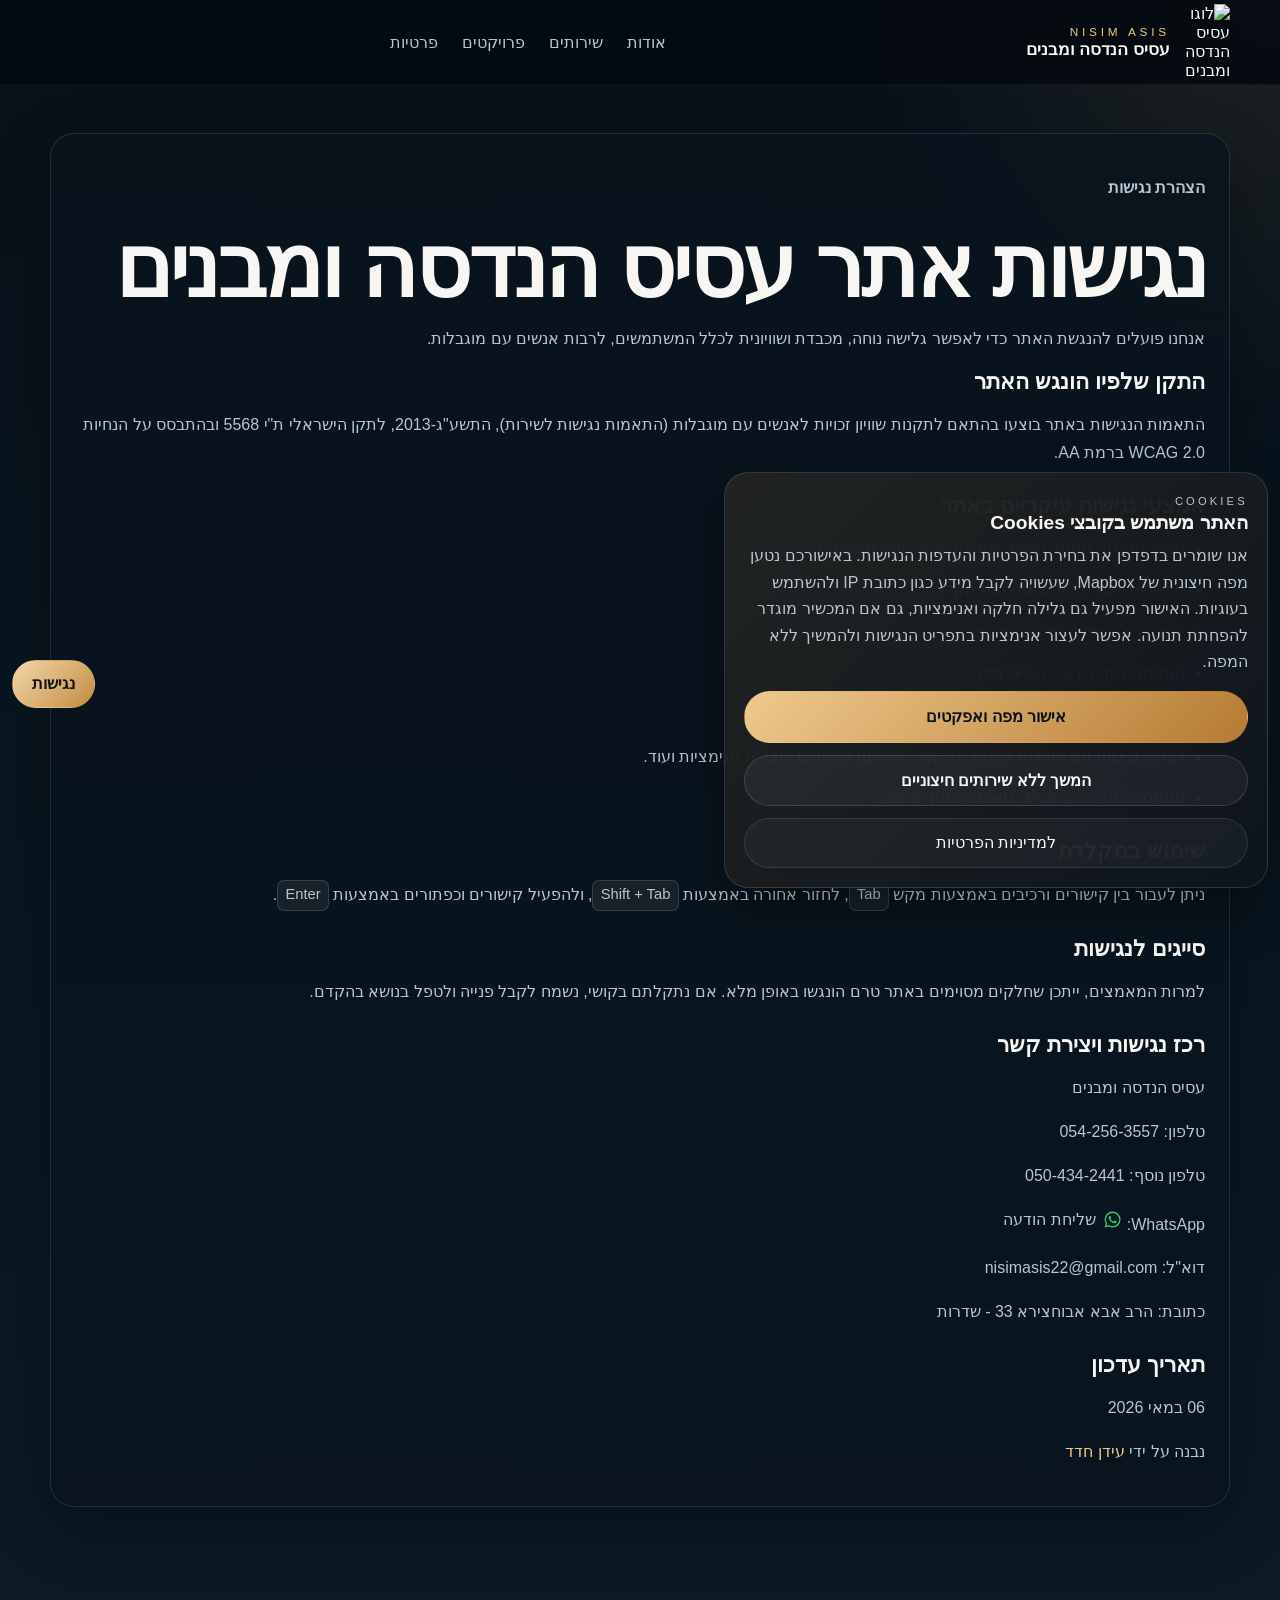
==== commit e40c5bc0: "Fix privacy controls when browser storage is blocked" ====
--- a/accessibility.html
+++ b/accessibility.html
@@ -15,7 +15,7 @@
       href="https://fonts.googleapis.com/css2?family=Heebo:wght@300;400;500;700;800&family=Manrope:wght@500;700;800&display=swap"
       rel="stylesheet"
     />
-    <link rel="stylesheet" href="styles.css" />
+    <link rel="stylesheet" href="styles.css?v=20261002-privacy2" />
     <script>
       if ("scrollRestoration" in history) {
         history.scrollRestoration = "manual";
@@ -194,6 +194,6 @@
         </p>
       </div>
     </main>
-    <script src="script.js" defer></script>
+    <script src="script.js?v=20261002-privacy2" defer></script>
   </body>
 </html>
--- a/styles.css
+++ b/styles.css
@@ -1000,6 +1000,10 @@
   min-height: 3rem;
 }
 
+.cookie-banner .button--ghost {
+  color: var(--text);
+}
+
 .cookie-settings-link {
   padding: 0;
   border: 0;
